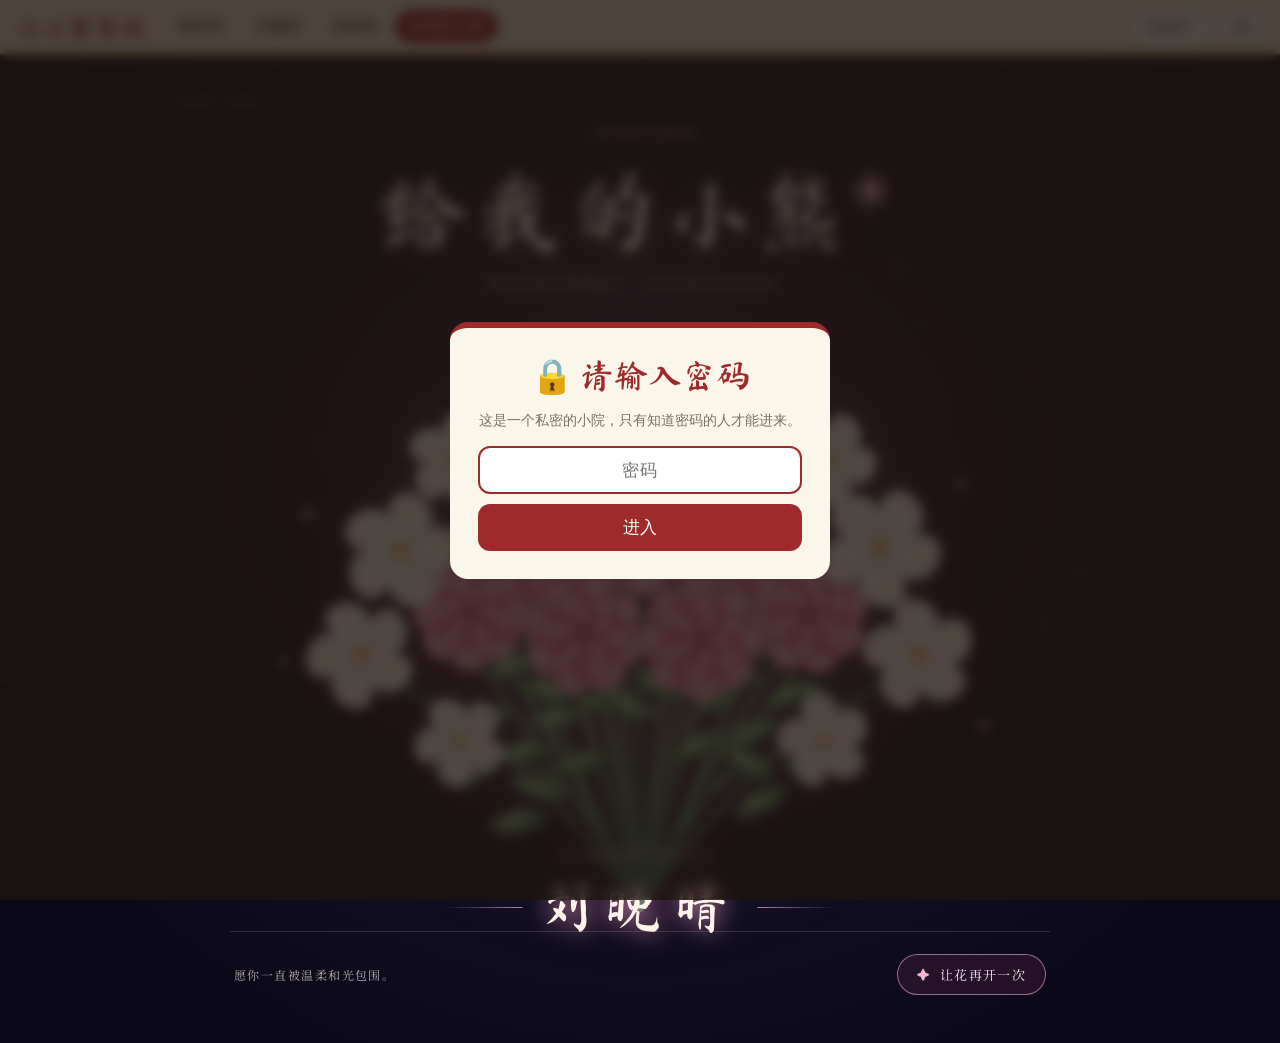
==== flowers.html @ 71c4675a "Add blooming bouquet page for Liu Wanqing" ====
<!doctype html>
<html lang="zh-CN">
<head>
  <meta charset="utf-8">
  <meta name="viewport" content="width=device-width, initial-scale=1">
  <meta name="theme-color" content="#0b0918">
  <title>给我的小熊 · 刘晚晴</title>
  <link rel="preconnect" href="https://fonts.googleapis.com">
  <link rel="stylesheet" href="https://fonts.googleapis.com/css2?family=Ma+Shan+Zheng&family=Noto+Serif+SC:wght@400;500&display=swap">
  <link rel="stylesheet" href="common.css">
  <link rel="stylesheet" href="flowers.css">
</head>
<body data-page="flowers" class="flower-page">
  <canvas id="nightSky" class="night-sky" aria-hidden="true"></canvas>
  <main class="flower-main">
    <div class="opening" aria-hidden="true"><span>01</span><span class="line"></span><span>为你写一束花</span></div>
    <header class="flower-head">
      <p class="overline" data-flower-zh="一束会发光的花" data-flower-en="A little bouquet of light">一束会发光的花</p>
      <h1><span data-flower-zh="给我的小熊" data-flower-en="For my little bear">给我的小熊</span><span class="asterisk"> ✳</span></h1>
      <p class="flower-sub" data-flower-zh="粉色玫瑰会慢慢盛开，白色鸡蛋花守在两旁。" data-flower-en="Pink roses bloom slowly, with white plumerias at their sides.">粉色玫瑰会慢慢盛开，白色鸡蛋花守在两旁。</p>
    </header>

    <section class="scene" aria-label="粉色玫瑰和白色鸡蛋花在星空下慢慢绽放">
      <div class="scene-glow" aria-hidden="true"></div>
      <svg id="bouquet" viewBox="0 0 900 720" role="img" aria-labelledby="bouquetTitle bouquetDesc" preserveAspectRatio="xMidYMid meet">
        <title id="bouquetTitle">送给刘晚晴的花束</title>
        <desc id="bouquetDesc">粉色玫瑰从画面中心生长，白色鸡蛋花环绕两侧，星星在夜空中闪烁。</desc>
      </svg>
      <div class="name-plaque">
        <span class="name-line" aria-hidden="true"></span>
        <span class="name-label" data-flower-zh="每一颗星星都写着你的名字" data-flower-en="Every star carries your name">每一颗星星都写着你的名字</span>
        <strong>刘晚晴</strong>
        <span class="name-line" aria-hidden="true"></span>
      </div>
    </section>

    <footer class="flower-foot">
      <p data-flower-zh="愿你一直被温柔和光包围。" data-flower-en="May you always be surrounded by gentleness and light.">愿你一直被温柔和光包围。</p>
      <button id="replayBloom" type="button"><span aria-hidden="true">✦</span> <span data-flower-zh="让花再开一次" data-flower-en="Bloom again">让花再开一次</span></button>
    </footer>
  </main>
  <script src="config.js"></script>
  <script src="common.js"></script>
  <script src="flowers.js"></script>
</body>
</html>
---- common.css ----
/* общий «дворцовый» стиль: красный лак, золото, рисовая бумага */
:root {
  --ink: #2b2320;
  --paper: #fbf6ea;
  --palace: #9e2a2b;
  --gold: #c9a227;
  --line: rgba(43, 35, 32, .14);
  --title-font: "Ma Shan Zheng", "STKaiti", "KaiTi", "Kaiti SC", serif;
  --body-font: system-ui, -apple-system, "PingFang SC", "Microsoft YaHei", "Segoe UI", sans-serif;
}

[hidden] { display: none !important; }

.topnav {
  position: sticky;
  top: 0;
  z-index: 50;
  display: flex;
  flex-wrap: wrap;
  align-items: center;
  gap: 10px 18px;
  padding-block: 10px;
  padding-left: max(16px, env(safe-area-inset-left, 0px));
  padding-right: max(16px, env(safe-area-inset-right, 0px));
  background: rgba(251, 246, 234, .88);
  backdrop-filter: blur(10px);
  border-bottom: 2px solid var(--gold);
  font-family: var(--body-font);
  color: var(--ink);
}
.topnav .brand {
  font-family: var(--title-font);
  font-size: 26px;
  color: var(--palace);
  text-decoration: none;
  line-height: 1;
}
.topnav .links { display: flex; flex-wrap: wrap; gap: 4px; flex: 1; }
.topnav .links a {
  padding: 7px 14px;
  border-radius: 999px;
  color: var(--ink);
  text-decoration: none;
  font-size: 15px;
}
.topnav .links a:hover { background: rgba(158, 42, 43, .08); }
.topnav .links a.active { background: var(--palace); color: #fff; }
.topnav .tools { display: flex; align-items: center; gap: 8px; }
.topnav .sync { font-size: 12px; color: #7a6f66; }
.topnav button {
  font: inherit;
  font-size: 13px;
  min-width: 0;
  padding: 6px 12px;
  border: 1px solid var(--line);
  border-radius: 999px;
  background: #fff;
  color: var(--ink);
  cursor: pointer;
}
.topnav button:hover { background: #fff; border-color: var(--palace); }

/* «кто ты?» */
.who-modal {
  position: fixed;
  inset: 0;
  z-index: 100;
  display: grid;
  place-items: center;
  padding: 16px;
  background: rgba(30, 20, 15, .5);
  font-family: var(--body-font);
}
.who-card {
  width: min(380px, 100%);
  padding: 28px;
  border-radius: 18px;
  background: var(--paper);
  color: var(--ink);
  text-align: center;
  border-top: 6px solid var(--palace);
}
.who-card h2 { margin: 0 0 6px; font-family: var(--title-font); font-weight: 400; font-size: 34px; color: var(--palace); }
.who-card p { margin: 0 0 20px; color: #7a6f66; font-size: 14px; }
.who-btns { display: flex; gap: 12px; justify-content: center; }
.who-btns button {
  flex: 1;
  padding: 14px 10px;
  border: 2px solid var(--palace);
  border-radius: 12px;
  background: #fff;
  color: var(--palace);
  font: inherit;
  font-size: 17px;
  cursor: pointer;
}
.who-btns button:hover, .who-btns button.on { background: var(--palace); color: #fff; }
.logout {
  margin-top: 16px;
  padding: 4px 8px;
  border: 0;
  background: transparent;
  color: #7a6f66;
  font: inherit;
  font-size: 13px;
  text-decoration: underline;
  cursor: pointer;
}

/* вход по паролю */
.gate { background: rgba(30, 20, 15, .78); backdrop-filter: blur(6px); }
.gate .who-card { display: flex; flex-direction: column; gap: 10px; }
.gate .who-card p { margin: 0 0 6px; }
.gate-input {
  padding: 12px 14px;
  border: 2px solid var(--line);
  border-radius: 12px;
  background: #fff;
  color: var(--ink);
  font: inherit;
  font-size: 17px;
  text-align: center;
  letter-spacing: .08em;
}
.gate-input:focus { outline: none; border-color: var(--palace); }
.gate .gate-msg { color: var(--palace); font-size: 14px; }
.gate-btn {
  padding: 12px;
  border: 0;
  border-radius: 12px;
  background: var(--palace);
  color: #fff;
  font: inherit;
  font-size: 17px;
  cursor: pointer;
}

@media (max-width: 560px) {
  .topnav .brand { font-size: 22px; }
  .topnav .links { order: 3; flex-basis: 100%; }
  .topnav .tools { margin-left: auto; }
  .topnav .sync { display: none; }
}

/* --- фон «дворец», кнопки, окна: для страниц с body.palace --- */
* { box-sizing: border-box; }

body.palace {
  margin: 0;
  min-height: 100vh;
  font-family: var(--body-font);
  color: var(--ink);
  background:
    radial-gradient(ellipse at 18% 22%, rgba(255, 255, 255, .55), transparent 55%),
    radial-gradient(ellipse at 82% 78%, rgba(226, 210, 255, .55), transparent 50%),
    radial-gradient(ellipse at 70% 10%, rgba(255, 222, 238, .35), transparent 45%),
    linear-gradient(165deg, #cfe7fb 0%, #a9d2f2 55%, #8fc0ea 100%) fixed;
}

/* фон: частицы (canvas) и наши фото парами — их рисует bg.js, фото только после входа по паролю */
.bg-particles { position: fixed; inset: 0; width: 100%; height: 100%; z-index: -2; pointer-events: none; }
.bg-collage { position: fixed; inset: 0; z-index: -1; overflow: hidden; pointer-events: none; }
.bg-collage figure {
  position: absolute;
  margin: 0;
  background: #fff;
  box-shadow: 0 14px 30px rgba(20, 60, 110, .22);
  rotate: var(--r, 0deg);
  animation: bob 11s ease-in-out infinite alternate;
}
.bg-collage figure::before { /* скотч */
  content: "";
  position: absolute;
  top: -8%;
  left: 50%;
  width: 34%;
  height: 9%;
  translate: -50% 0;
  background: rgba(255, 255, 255, .6);
  box-shadow: 0 1px 2px rgba(0, 0, 0, .1);
}
.bg-collage img { display: block; width: 100%; aspect-ratio: 4 / 5; object-fit: cover; object-position: center 30%; }
@keyframes bob { to { translate: 0 -9px; } }
@media (prefers-reduced-motion: reduce) { .bg-collage figure { animation: none; } }

/* окно «наши фото» */
.mgr-card {
  width: min(560px, 100%);
  max-height: calc(100vh - 32px);
  overflow-y: auto;
  padding: 24px;
  border-radius: 18px;
  background: var(--paper);
  display: flex;
  flex-direction: column;
  gap: 14px;
}
.mgr-card h2 { margin: 0; font-family: var(--title-font); font-weight: 400; font-size: 32px; color: var(--palace); }
.mgr-hint { margin: 0; font-size: 14px; color: #5d524b; }
.thumbs { display: grid; grid-template-columns: repeat(auto-fill, minmax(150px, 1fr)); gap: 12px; }
.pair { display: grid; grid-template-columns: 1fr 1fr; gap: 6px; padding: 6px; border-radius: 12px; background: rgba(158, 42, 43, .07); }
.thumb { position: relative; }
.thumb img { display: block; width: 100%; aspect-ratio: 4 / 5; object-fit: cover; border-radius: 8px; }
.thumb .n {
  position: absolute;
  top: 4px;
  left: 4px;
  min-width: 20px;
  padding: 1px 6px;
  border-radius: 999px;
  background: rgba(0, 0, 0, .55);
  color: #fff;
  font-size: 12px;
  text-align: center;
}
.thumb-tools { position: absolute; right: 4px; bottom: 4px; display: flex; gap: 3px; }
.thumb-tools button {
  width: 26px;
  height: 26px;
  padding: 0;
  border: 0;
  border-radius: 50%;
  background: rgba(255, 255, 255, .92);
  color: var(--ink);
  font-size: 12px;
  cursor: pointer;
}
.thumb-tools button:hover { background: #fff; color: var(--palace); }
.mgr-empty { grid-column: 1 / -1; margin: 10px 0; color: #5d524b; }
.mgr-busy { margin: 0; color: var(--palace); font-size: 14px; }
.mgr-actions { display: flex; justify-content: flex-end; gap: 10px; }
.mgr-add { cursor: pointer; }
.photos-btn {
  display: block;
  width: 100%;
  background: transparent;
  font: inherit;
  margin-top: 16px;
  padding: 10px;
  border: 1px dashed var(--palace);
  border-radius: 12px;
  color: var(--palace);
  font-size: 14px;
  cursor: pointer;
}
.photos-btn:hover { background: rgba(158, 42, 43, .06); }
button { font: inherit; cursor: pointer; }
.btn-red {
  padding: 10px 18px;
  border: 0;
  border-radius: 999px;
  background: var(--palace);
  color: #fff;
  font-size: 15px;
  box-shadow: 0 3px 0 #6e1c1d;
}
.btn-red:hover { filter: brightness(1.08); }
.btn-red:active { transform: translateY(2px); box-shadow: 0 1px 0 #6e1c1d; }
.btn-soft { padding: 10px 18px; border: 1px solid var(--line); border-radius: 999px; background: #fff; color: var(--ink); }
button:focus-visible, input:focus-visible, textarea:focus-visible { outline: 2px solid var(--palace); outline-offset: 2px; }

.modal {
  position: fixed;
  inset: 0;
  z-index: 80;
  display: grid;
  place-items: center;
  padding: 16px;
  overflow-y: auto;
  background: rgba(30, 20, 15, .5);
}
.credit {
  position: fixed;
  right: max(10px, env(safe-area-inset-right, 0px));
  bottom: max(8px, env(safe-area-inset-bottom, 0px));
  font-size: 11px;
  color: rgba(43, 35, 32, .55);
  text-decoration: none;
}
---- flowers.css ----
.flower-page {
  margin: 0;
  min-height: 100vh;
  overflow-x: hidden;
  color: #fff8f1;
  background: radial-gradient(ellipse at 50% 42%, #27203e 0%, #151125 42%, #0b0918 80%);
  font-family: "Noto Serif SC", "Songti SC", serif;
}
.flower-page .topnav { background: rgba(251,246,234,.96); }
.night-sky { position: fixed; inset: 0; width: 100%; height: 100%; pointer-events: none; }
.flower-main { position: relative; isolation: isolate; width: min(1160px,100%); margin: auto; padding: 40px 34px 48px; }
.flower-main::before { content: ""; position: absolute; z-index: -1; top: 10%; left: 6%; right: 6%; height: 66%; background: radial-gradient(ellipse,rgba(213,92,147,.12),transparent 68%); pointer-events: none; }
.opening { display:flex; align-items:center; gap:12px; color:#d6a6b9; font: 11px/1.5 ui-monospace,SFMono-Regular,Consolas,monospace; letter-spacing:.24em; text-transform:uppercase; opacity:.78; }
.opening .line { width:40px; height:1px; background:currentColor; }
.flower-head { text-align:center; padding-top:12px; }
.overline { color:#f2b7cf; letter-spacing:.45em; font-size:12px; margin:0 0 18px; }
.flower-head h1 { margin:0; font-family:"Ma Shan Zheng","STKaiti",serif; font-size:clamp(50px,7vw,88px); font-weight:400; line-height:1.2; letter-spacing:.07em; text-shadow:0 0 32px rgba(255,158,204,.32); }
.asterisk { display:inline-block; color:#ffbfd8; font-size:.48em; vertical-align:top; transform:translateY(.2em); animation:starPulse 3s ease-in-out infinite; }
.flower-sub { color:rgba(255,239,236,.65); font-size:14px; letter-spacing:.08em; line-height:1.9; margin:6px 0 0; }
.scene { position:relative; width:min(900px,100%); margin:-28px auto -58px; }
.scene-glow { position:absolute; inset:15% 12% 4%; border-radius:50%; background:radial-gradient(ellipse,rgba(244,135,183,.18) 0%,rgba(113,71,160,.08) 40%,transparent 70%); filter:blur(25px); pointer-events:none; animation:starPulse 6s ease-in-out infinite; }
#bouquet { display:block; width:100%; overflow:visible; position:relative; filter:drop-shadow(0 5px 25px rgba(244,112,163,.14)); }
#bouquet .stem { fill:none; stroke:url(#stemGradient); stroke-width:6; stroke-linecap:round; }
#bouquet .stem.fine { stroke-width:4; }
#bouquet .leaf { fill:url(#leafGradient); stroke:#315f48; stroke-width:1.5; }
#bouquet .flower { transform-box:fill-box; transform-origin:center; }
#bouquet .rose-outer { fill:url(#roseOuter); stroke:#a94370; stroke-width:1.3; }
#bouquet .rose-mid { fill:url(#roseMiddle); stroke:#ad476d; stroke-width:1.1; }
#bouquet .rose-inner { fill:url(#roseInner); stroke:#a64169; stroke-width:1; }
#bouquet .rose-core { fill:#ffccdc; stroke:#b4476e; stroke-width:2.2; }
#bouquet .plumeria-petal { fill:url(#plumeriaPetal); stroke:#dcd7df; stroke-width:1.3; }
#bouquet .plumeria-core { fill:#f8d48b; filter:url(#softGlow); }
#bouquet .sparkle { fill:#fff3ce; filter:url(#softGlow); }
.name-plaque { position:absolute; left:50%; bottom:6.5%; translate:-50% 0; display:flex; align-items:center; gap:17px; text-align:center; white-space:nowrap; text-shadow:0 0 25px #ed98c0; animation:nameReveal 1.2s 3.5s both; }
.name-plaque strong { font:400 clamp(30px,5vw,55px)/1.25 "Ma Shan Zheng","STKaiti",serif; letter-spacing:.22em; color:#fff4e9; }
.name-label { display:block; position:absolute; bottom:100%; left:50%; translate:-50% -11px; color:#f1b9d0; font-size:10px; letter-spacing:.28em; white-space:nowrap; }
.name-line { width:clamp(24px,6vw,80px); height:1px; background:linear-gradient(90deg,transparent,#ecb2cd); opacity:.72; }
.name-line:last-child { rotate:180deg; }
.flower-foot { display:flex; align-items:center; justify-content:space-between; gap:20px; max-width:820px; margin:0 auto; border-top:1px solid rgba(245,196,221,.18); padding:22px 4px 0; }
.flower-foot p { margin:0; color:rgba(255,239,236,.7); font-size:12px; letter-spacing:.12em; }
.flower-foot button { border:1px solid rgba(252,186,214,.55); border-radius:999px; padding:10px 19px; background:rgba(202,87,141,.12); color:#ffe4ee; font:13px "Noto Serif SC",serif; letter-spacing:.1em; transition:background .2s,box-shadow .2s,transform .2s; }
.flower-foot button:hover { background:rgba(202,87,141,.28); box-shadow:0 0 24px rgba(231,130,181,.26); transform:translateY(-2px); }
.flower-foot button:focus-visible { outline-color:#ffcee0; }
.flower-foot button span:first-child { color:#f4b6d2; margin-right:5px; }
@keyframes starPulse { 50% { opacity:.45; filter:brightness(1.5); } }
@keyframes nameReveal { from { opacity:0; transform:translateY(12px); } to { opacity:1; transform:translateY(0); } }
@keyframes stemGrow { to { stroke-dashoffset:0; } }
@keyframes flowerBloom { from { opacity:0; transform:scale(.04) rotate(-24deg); } 65% { opacity:1; transform:scale(1.08) rotate(5deg); } to { opacity:1; transform:scale(1) rotate(0); } }
@keyframes leafGrow { from { opacity:0; transform:scale(.05); } to { opacity:1; transform:scale(1); } }
@media (max-width:640px) {
  .flower-main { padding:24px 10px 32px; }
  .opening { padding-left:10px; }
  .flower-head { padding:24px 10px 0; }
  .flower-head h1 { font-size:clamp(45px,12vw,66px); }
  .flower-sub { font-size:12px; }
  .scene { width:112%; max-width:none; margin:-10px 0 -22px -6%; }
  .name-plaque { bottom:4%; }
  .name-plaque strong { font-size:34px; }
  .name-label { font-size:8px; letter-spacing:.1em; }
  .flower-foot { flex-direction:column; text-align:center; gap:16px; padding-top:18px; }
}
@media (prefers-reduced-motion:reduce) {
  .flower-page *, .flower-page *::before, .flower-page *::after { animation-duration:.01ms !important; animation-delay:0ms !important; scroll-behavior:auto !important; }
}
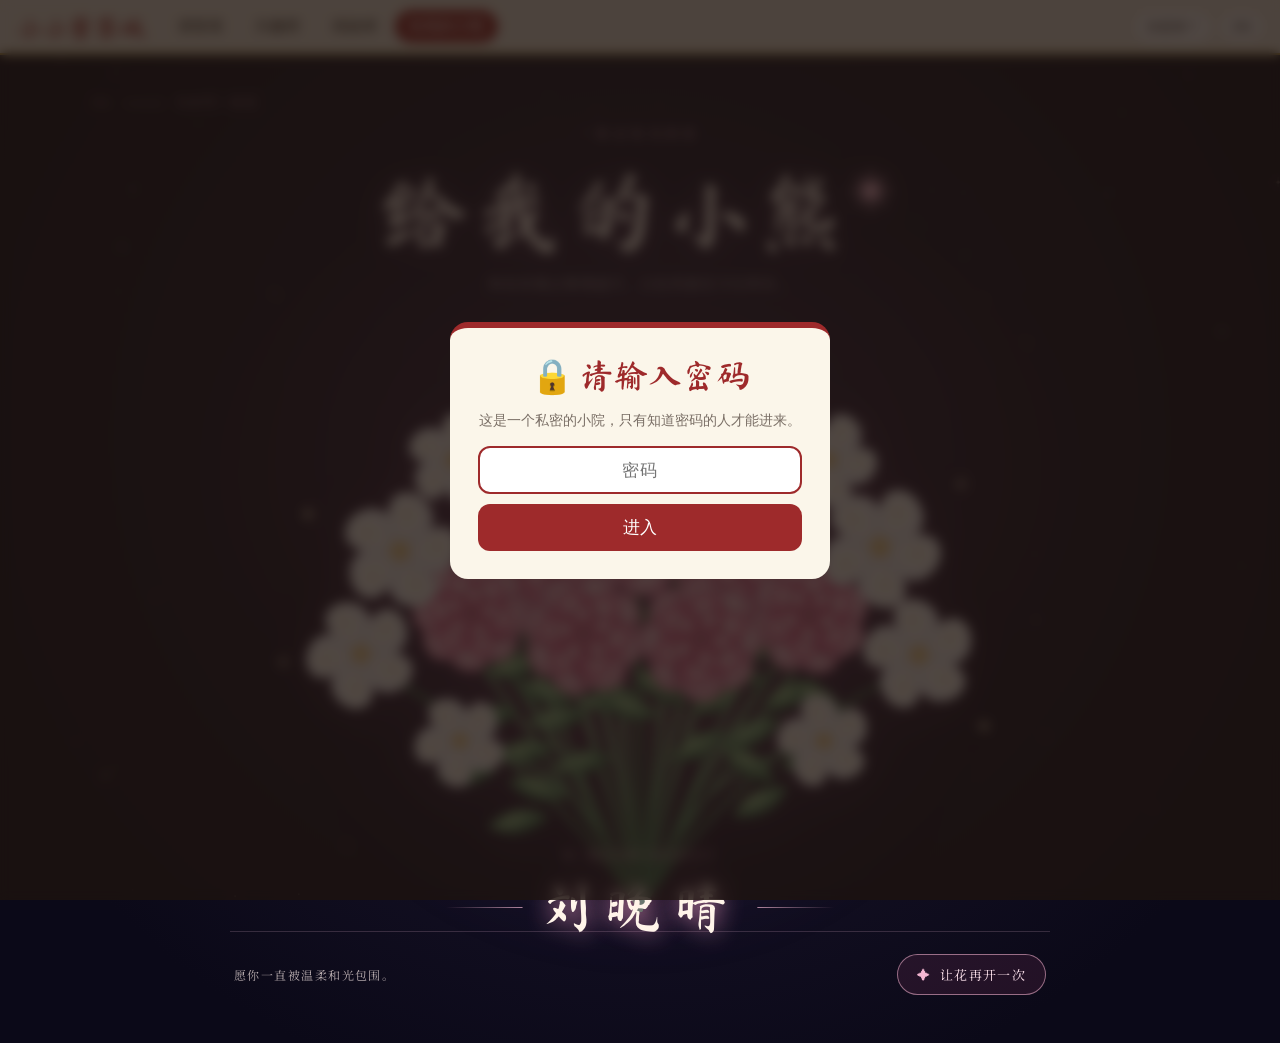
==== commit e3fa35ee: "Refresh shared navigation after adding flowers page" ====
--- a/flowers.html
+++ b/flowers.html
@@ -40,7 +40,7 @@
     </footer>
   </main>
   <script src="config.js"></script>
-  <script src="common.js"></script>
+  <script src="common.js?v=flowers-1"></script>
   <script src="flowers.js"></script>
 </body>
 </html>
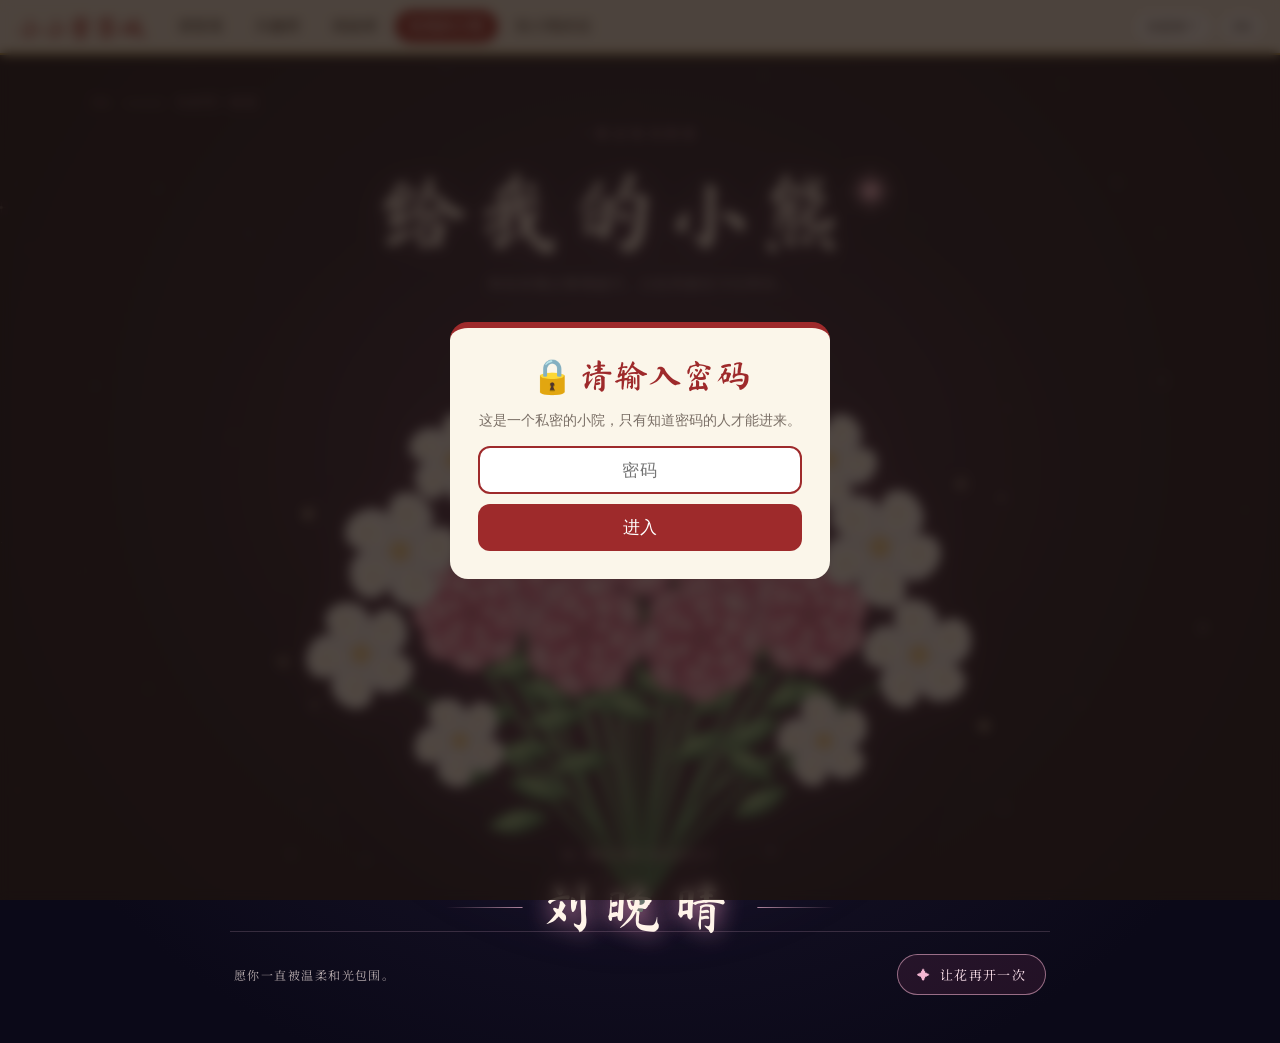
==== commit e6810d43: "Letter page for my little bear: poem on a 3D rice-paper sheet, floating lanterns The poem itself liv" ====
--- a/flowers.html
+++ b/flowers.html
@@ -40,7 +40,7 @@
     </footer>
   </main>
   <script src="config.js"></script>
-  <script src="common.js?v=flowers-1"></script>
+  <script src="common.js?v=letter-1"></script>
   <script src="flowers.js"></script>
 </body>
 </html>
